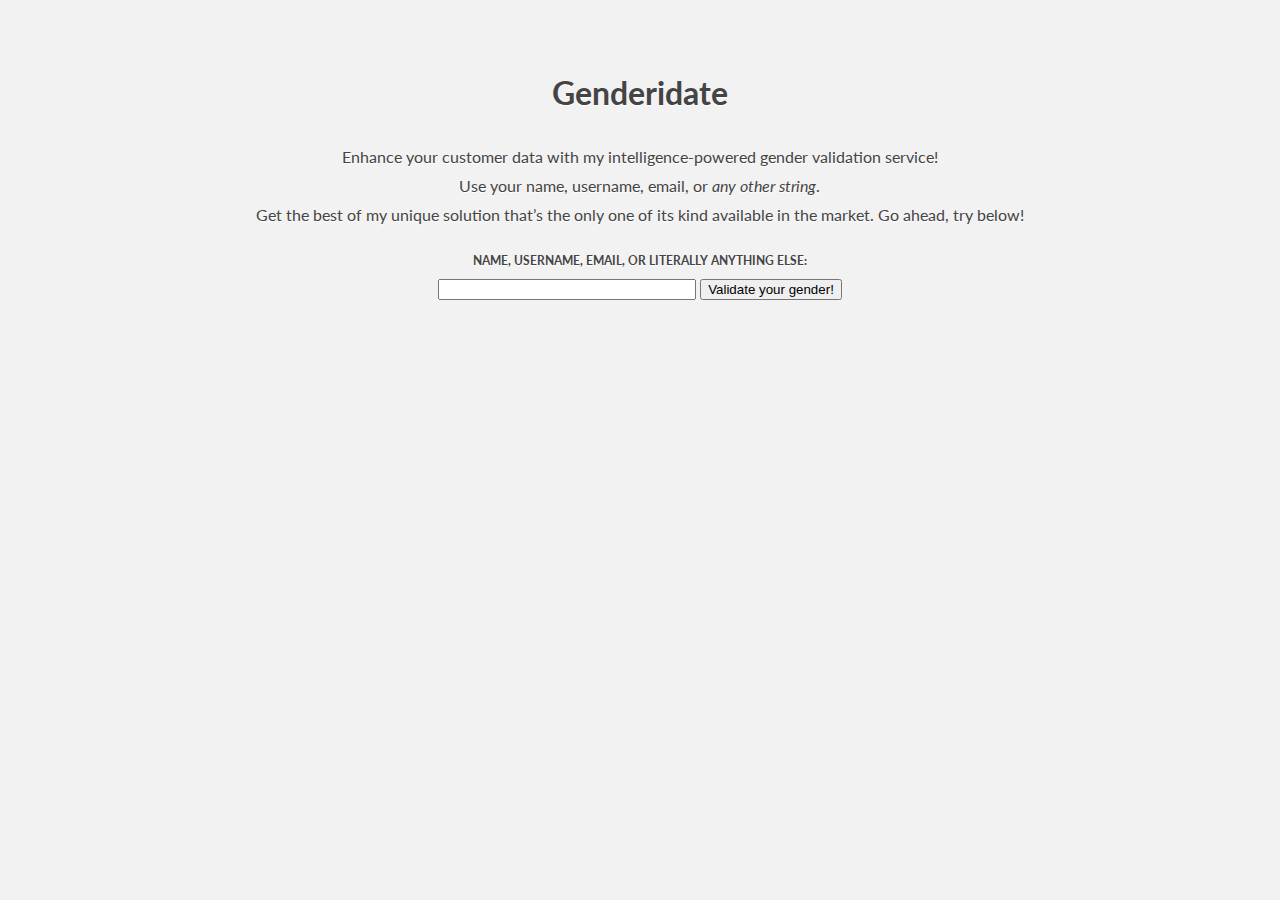
==== index.html @ 845149e4 "Add revolutionary gender validation technology" ====
<!DOCTYPE html>
<html lang="en">

<head>
    <meta charset="UTF-8">
    <meta name="viewport" content="width=device-width, initial-scale=1">

    <meta name="twitter:card" content="summary" />
    <meta name="twitter:site" content="@andreazchen" />

    <meta name="author" content="Andrea Z Chen">

    <link href="https://fonts.googleapis.com/css?family=Lato&display=swap" rel="stylesheet">
    <link rel='icon' href='favicon.ico' type='image/x-icon' />
    <link href="styles.css" rel="stylesheet">
    <title>Genderidate</title>
</head>

<body>
    <h1>Genderidate</h1>
    <p>Enhance your customer data with my intelligence-powered gender validation service!<br>
        Use your name, username, email, or <em>any other string</em>.<br>
        Get the best of my unique solution that’s the only one of its kind
        available in the market. Go ahead, try below!
    </p>
    <form action="/result.html" method="get">
        <label for="name">Name, username, email, or literally anything else:</label>
        <br>
        <input type="text" id="name" name="name" required minlength="1">
        <button type="submit">Validate your gender!</button>
    </form>
</body>

</html>
---- styles.css ----
body {
    margin: 5% auto;
    background: #f2f2f2;
    color: #444444;
    font-family: "Lato";
    font-size: 16px;
    line-height: 1.8;
    text-shadow: 0 1px 0 #ffffff;
    max-width: 73%;
    text-align: center;
}

a {
    border-bottom: 1px solid #444444;
    color: #444444;
    text-decoration: none;
}

a:hover {
    border-bottom: 0;
}

label {
    font-size: 12px;
    font-weight: bold;
    text-transform: uppercase;
}

input {
    width: 250px;
}

.valid {
    color: green;
}
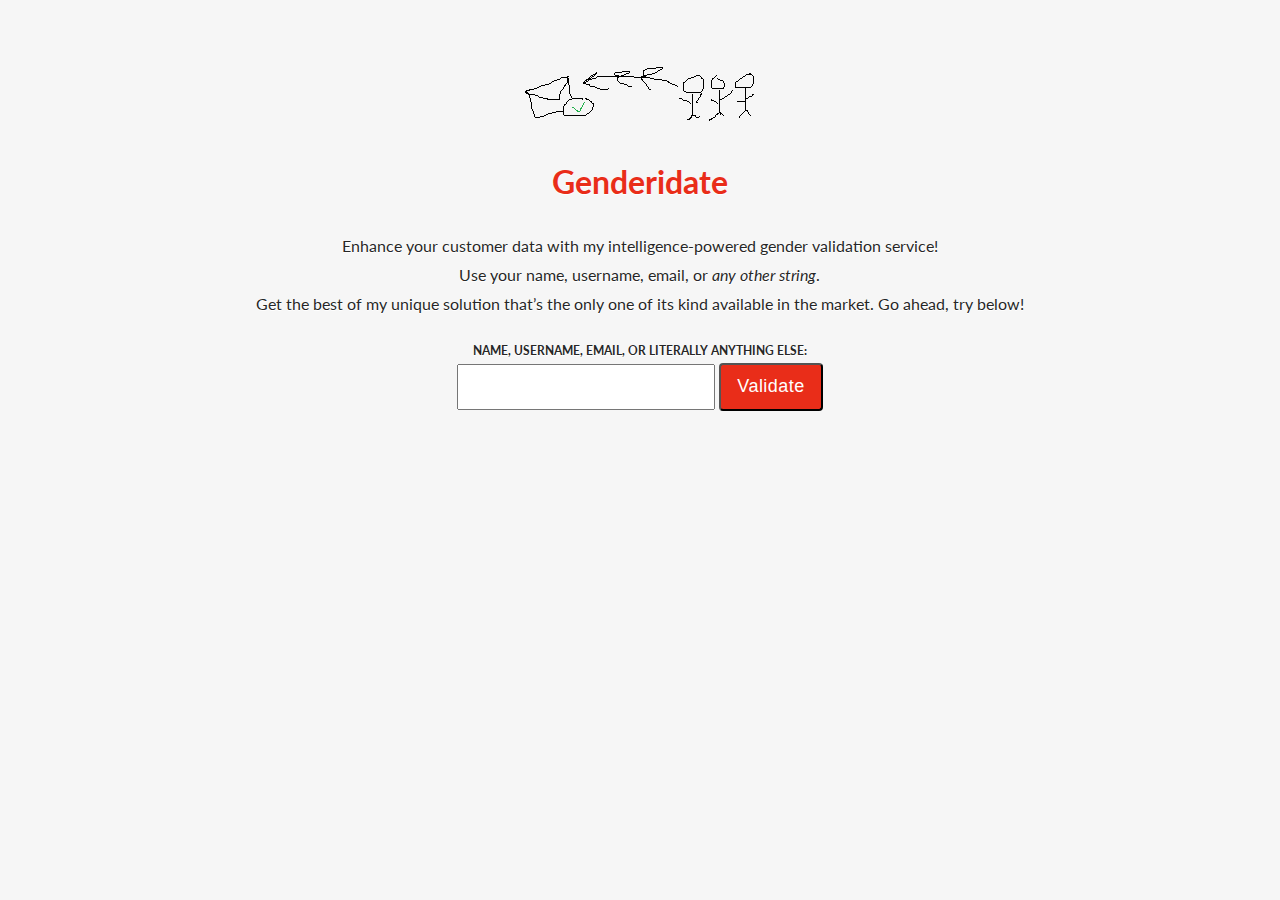
==== commit 5a628992: "Improve the cool style of Genderidate" ====
--- a/index.html
+++ b/index.html
@@ -17,17 +17,18 @@
 </head>
 
 <body>
+    <img src="genderidate_banner.png">
     <h1>Genderidate</h1>
     <p>Enhance your customer data with my intelligence-powered gender validation service!<br>
         Use your name, username, email, or <em>any other string</em>.<br>
         Get the best of my unique solution that’s the only one of its kind
         available in the market. Go ahead, try below!
     </p>
-    <form action="/result.html" method="get">
+    <form action="result.html" method="get">
         <label for="name">Name, username, email, or literally anything else:</label>
         <br>
         <input type="text" id="name" name="name" required minlength="1">
-        <button type="submit">Validate your gender!</button>
+        <button type="submit">Validate</button>
     </form>
 </body>
 
--- a/styles.css
+++ b/styles.css
@@ -1,7 +1,7 @@
 body {
     margin: 5% auto;
-    background: #f2f2f2;
-    color: #444444;
+    background: #F6F6F6;
+    color: rgba(0, 0, 0, 0.87);
     font-family: "Lato";
     font-size: 16px;
     line-height: 1.8;
@@ -10,14 +10,8 @@
     text-align: center;
 }
 
-a {
-    border-bottom: 1px solid #444444;
-    color: #444444;
-    text-decoration: none;
-}
-
-a:hover {
-    border-bottom: 0;
+h1 {
+    color: #E92D19;
 }
 
 label {
@@ -28,6 +22,24 @@
 
 input {
     width: 250px;
+    height: 40px;
+    font-size: 18px;
+}
+
+button {
+    padding: 6px 16px;
+    font-size: 18px;
+    font-weight: 500;
+    line-height: 1.75;
+    border-radius: 4px;
+    letter-spacing: 0.02875rem;
+    color: #FFFFFF;
+    background-color: #E92D19;
+    transition: background-color 250ms cubic-bezier(0.4, 0, 0.2, 1) 0ms,box-shadow 250ms cubic-bezier(0.4, 0, 0.2, 1) 0ms,border 250ms cubic-bezier(0.4, 0, 0.2, 1) 0ms;
+}
+
+button:hover {
+    background-color: rgb(163, 31, 17);
 }
 
 .valid {
